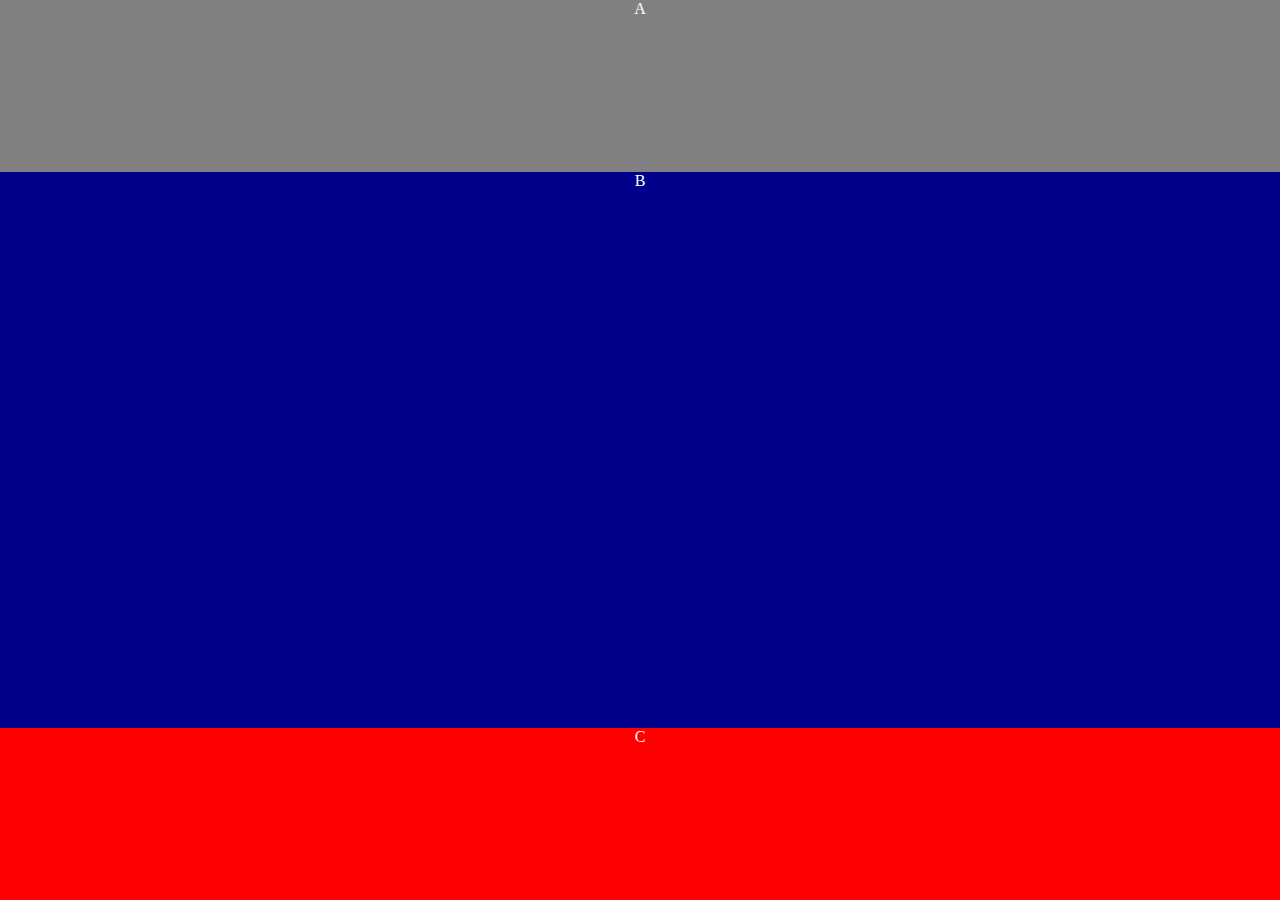
==== medial-queries1/index.html @ 32f0b316 "not finished, i am up to the bottom of the css" ====
<!DOCTYPE html>
<html lang="en" dir="ltr">
  <head>
    <meta charset="utf-8">
    <title>Media Queries 1</title>
    <link rel="stylesheet" href="main.css">
  </head>
  <body>
    <div class="container">
      <header class="A">A </header>
      <main class="b">B</main>
      <footer class="c">C</footer>
    </div>
  </body>
</html>
---- medial-queries1/main.css ----
body {
  background: blanchedalmond;
  margin: 0;
}
header{
  text-align: center;
  background-color: gray;
  flex-grow: 1;
  color: white;
}
main{
  text-align: center;
  background-color: darkblue;
  flex-grow: 3.5;
  color: white;
}
footer{
  background-color: red;
  text-align: center;
  flex-grow: 1;
}
.container{
  display: flex;
  height: 100vh;
  flex-direction: column;
  color: white;
}
@media (min-width:600px){
  .container{
    flex-direction: block;
  }
}
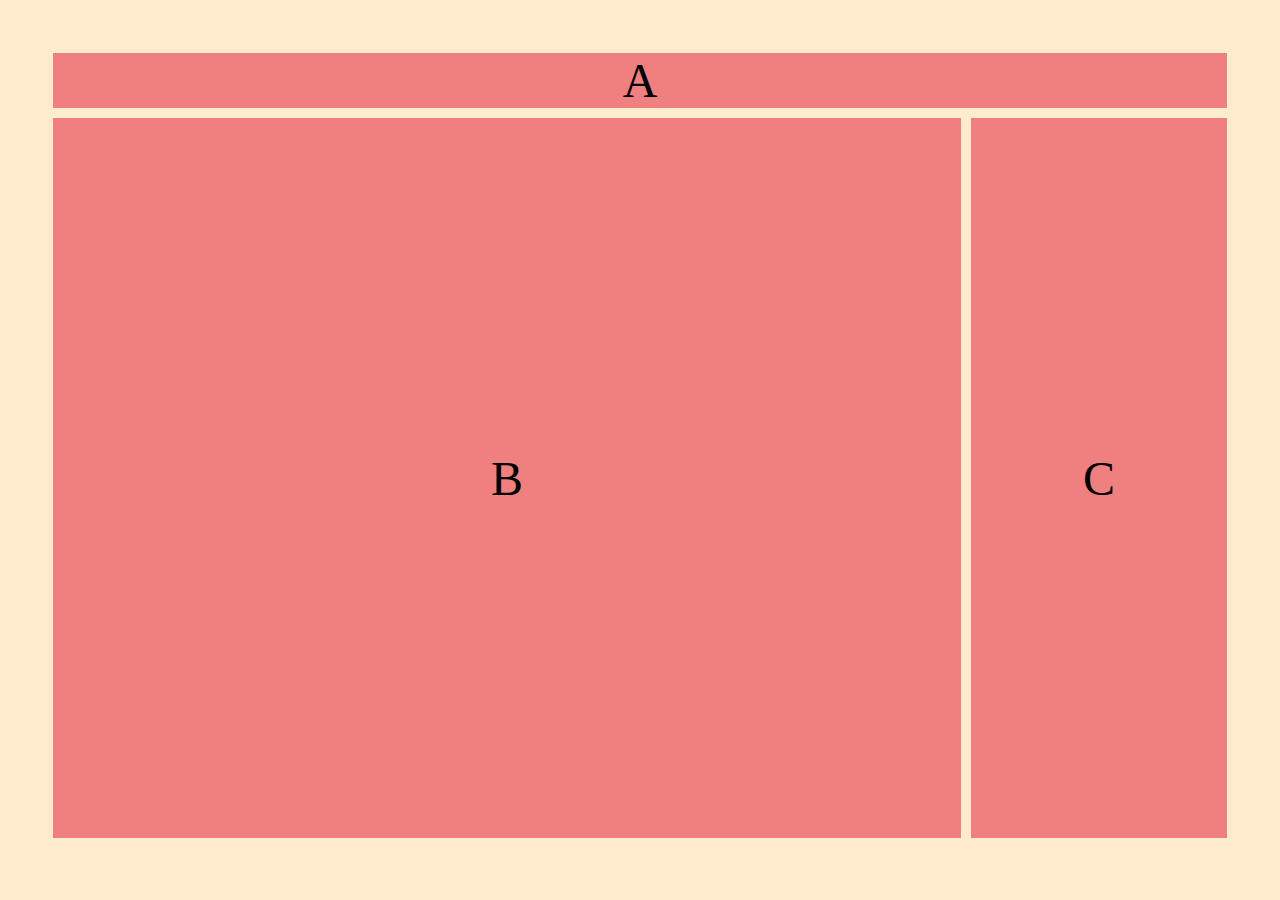
==== commit a78564eb: "not finished" ====
--- a/medial-queries1/index.html
+++ b/medial-queries1/index.html
@@ -7,9 +7,9 @@
   </head>
   <body>
     <div class="container">
-      <header class="A">A </header>
-      <main class="b">B</main>
-      <footer class="c">C</footer>
+      <div class="A">A </div>
+      <div class="b">B</div>
+      <div class="c">C</div>
     </div>
   </body>
 </html>
--- a/medial-queries1/main.css
+++ b/medial-queries1/main.css
@@ -1,32 +1,54 @@
 body {
+  margin: 0;
+  padding: 0;
   background: blanchedalmond;
-  margin: 0;
-}
-header{
-  text-align: center;
-  background-color: gray;
-  flex-grow: 1;
-  color: white;
-}
-main{
-  text-align: center;
-  background-color: darkblue;
-  flex-grow: 3.5;
-  color: white;
-}
-footer{
-  background-color: red;
-  text-align: center;
-  flex-grow: 1;
+  font-size: 3em;
+  height: 100%;
 }
 .container{
   display: flex;
-  height: 100vh;
+  align-items: center;
   flex-direction: column;
-  color: white;
+  padding: 1em;
 }
-@media (min-width:600px){
+.container div{
+  display: flex;
+  justify-content: center;
+  align-items: center;
+  width: 90vw;
+  background-color: lightcoral;
+  margin: 5px;
+}
+.container .a{
+  height: 20vh;
+}
+.container .b{
+  height: 60vh;
+}
+.container .c{
+  height: 20vh;
+}
+
+@media (min-width: 600px){
   .container{
-    flex-direction: block;
+    display: flex;
+    flex-direction: row;
+    flex-wrap: wrap;
+
   }
-}
+  .container div{
+    width: 100%;
+  }
+  .container .a{
+    height: 20vh;
+  }
+  .container .b{
+    height: 80vh;
+    width: 80vw;
+    flex: 2;
+  }
+  .container .c {
+    height: 80vh;
+    width: 20vw;
+  }
+}